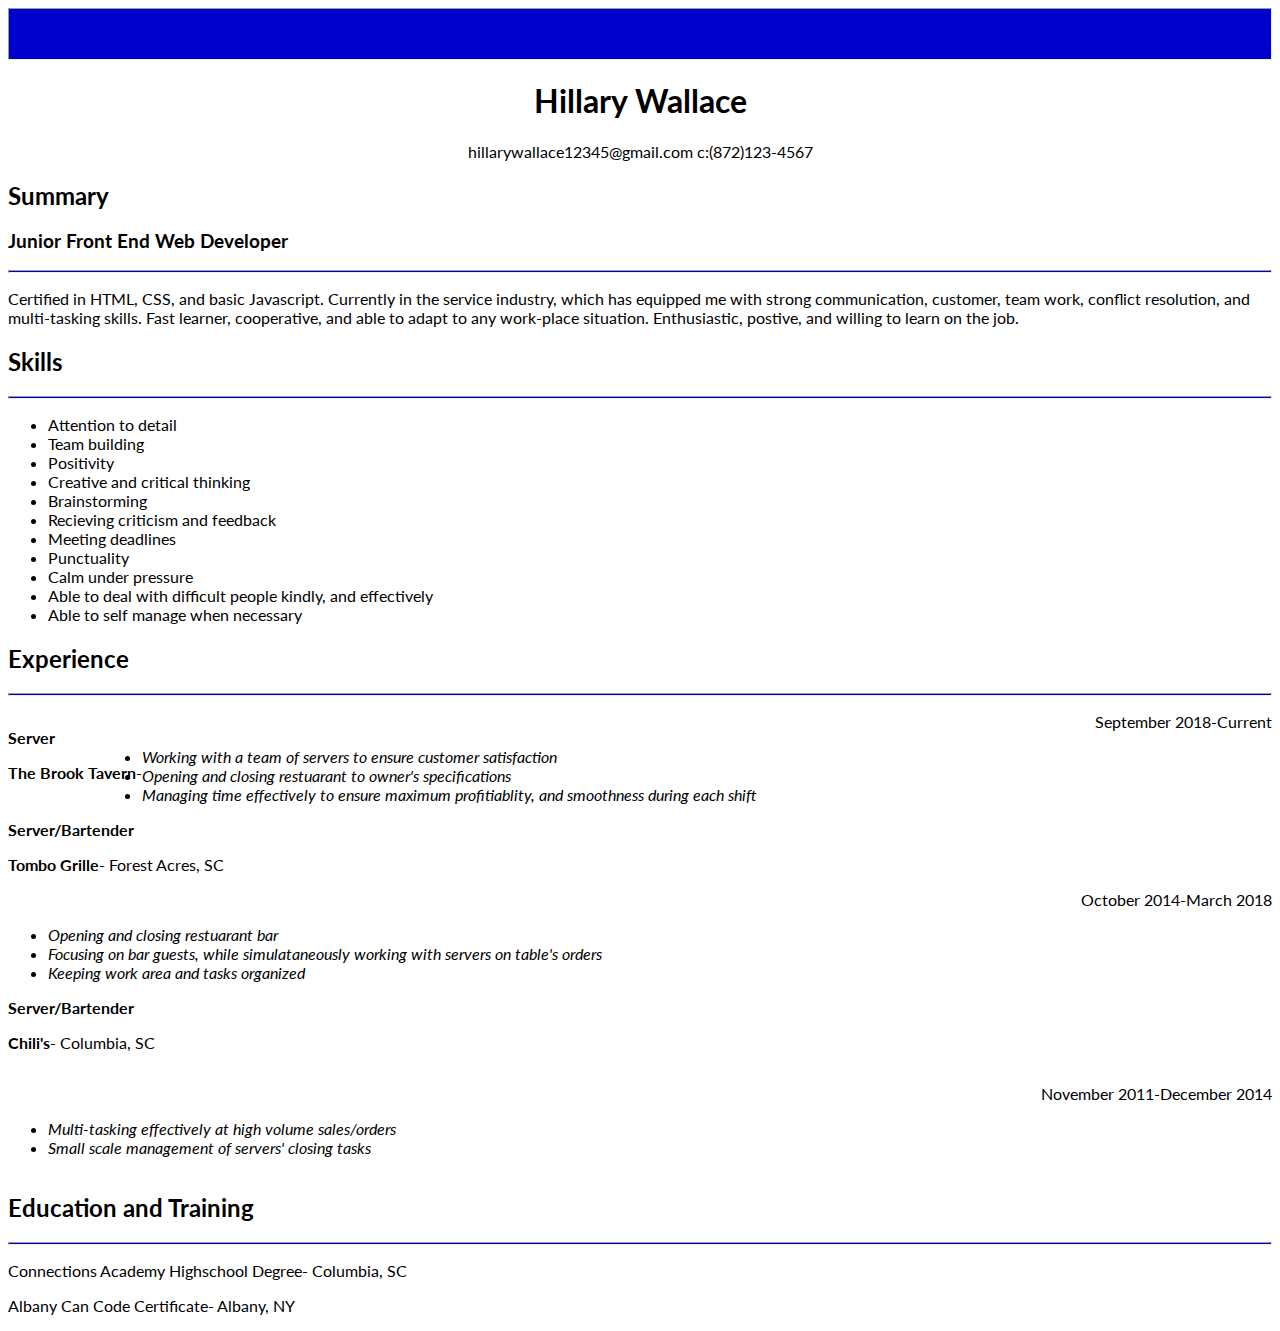
==== resume.html @ 513c8594 "added new css file and moved resume back to resume.html" ====
<!DOCTYPE html>
<html lang="en" dir="ltr">
  <head>
    <meta charset="utf-8">
    <title>My Resume</title>
    <link rel="stylesheet" href="css/style.css">
  </head>

  <body>
    <hr class="top">
    <div>
      <center><h1 class="header">Hillary Wallace</h1></center>
    </div>

    <div>
      <p align="center">hillarywallace12345@gmail.com c:(872)123-4567</p>
    </div>

    <section>
      <header>
        <h2 class="header">Summary</h2>
        <h3 class="header">Junior Front End Web Developer</h3>
      </header>
      <hr>
      <p class="paragraph">Certified in HTML, CSS, and basic Javascript. Currently in the service industry, which has equipped me with strong communication, customer, team work, conflict resolution, and multi-tasking skills. Fast learner, cooperative, and able to adapt to any work-place situation. Enthusiastic, postive, and willing to learn on the job.</p>
    </section>

    <section>
      <header>
        <h2 class="header">Skills</h2>
        <hr>
        <ul>
          <li>Attention to detail</li>
          <li>Team building</li>
          <li>Positivity</li>
          <li>Creative and critical thinking</li>
          <li>Brainstorming</li>
          <li>Recieving criticism and feedback</li>
          <li>Meeting deadlines</li>
          <li>Punctuality</li>
          <li>Calm under pressure</li>
          <li>Able to deal with difficult people kindly, and effectively</li>
          <li>Able to self manage when necessary</li>
        </ul>
      </header>
    </section>

    <section class="clear-all">
      <header>
        <h2 class="header">Experience</h2>
      </header>
        <hr>
        <div class="position-date">
        <span class="left">
          <p><strong>Server</strong></p>
          <p><strong>The Brook Tavern</strong>- </p>
        </span>
        <p align="right">September 2018-Current</p>
      </div>
        <ul>
          <li class="jobs">Working with a team of servers to ensure customer satisfaction</li>
          <li class="jobs">Opening and closing restuarant to owner's specifications</li>
          <li class="jobs">Managing time effectively to ensure maximum profitiablity, and smoothness during each shift</li>
        </ul>


      <p><strong>Server/Bartender</strong></p>
      <p><strong>Tombo Grille</strong>- Forest Acres, SC</p>
      <div class="position-date">
        <p align="right"> October 2014-March 2018</p>
        <ul>
          <li class="jobs">Opening and closing restuarant bar</li>
          <li class="jobs">Focusing on bar guests, while simulataneously working with servers on table's orders</li>
          <li class="jobs">Keeping work area and tasks organized</li>
        </ul>
      </div>

      <p><strong>Server/Bartender</strong></p>
      <p><strong>Chili's</strong>- Columbia, SC</p>
      <div class="postion-date">
        <p align="right">November 2011-December 2014</p>
        <ul>
          <li class="jobs">Multi-tasking effectively at high volume sales/orders</li>
          <li class="jobs">Small scale management of servers' closing tasks</li>
        </ul>
      </div>

   </section>

    <section>
      <header>
        <h2 class="header">Education and Training</h2>
      </header>
      <hr>
      <p>Connections Academy Highschool Degree- Columbia, SC</p>
      <p>Albany Can Code Certificate- Albany, NY</p>
    </section>

  </body>
</html>
---- css/style.css ----
@import url('https://fonts.googleapis.com/css?family=Lato');
  body{
    font-family: Lato, sans-serif;
  }
  hr{
    background-color: mediumblue;
    height: 1px;
  }
  .top{
    background-color: mediumblue;
    height: 50px;
  }
  .jobs{
    font-style:italic;
  }

  .position-date span{
    display: inline-block;
  }

  .postion-date{
    overflow: hidden;
  }

  .right{
    float: right;
  }

  .left{
    float:left;
  }
  .clear-all{
    clear:both;
  }
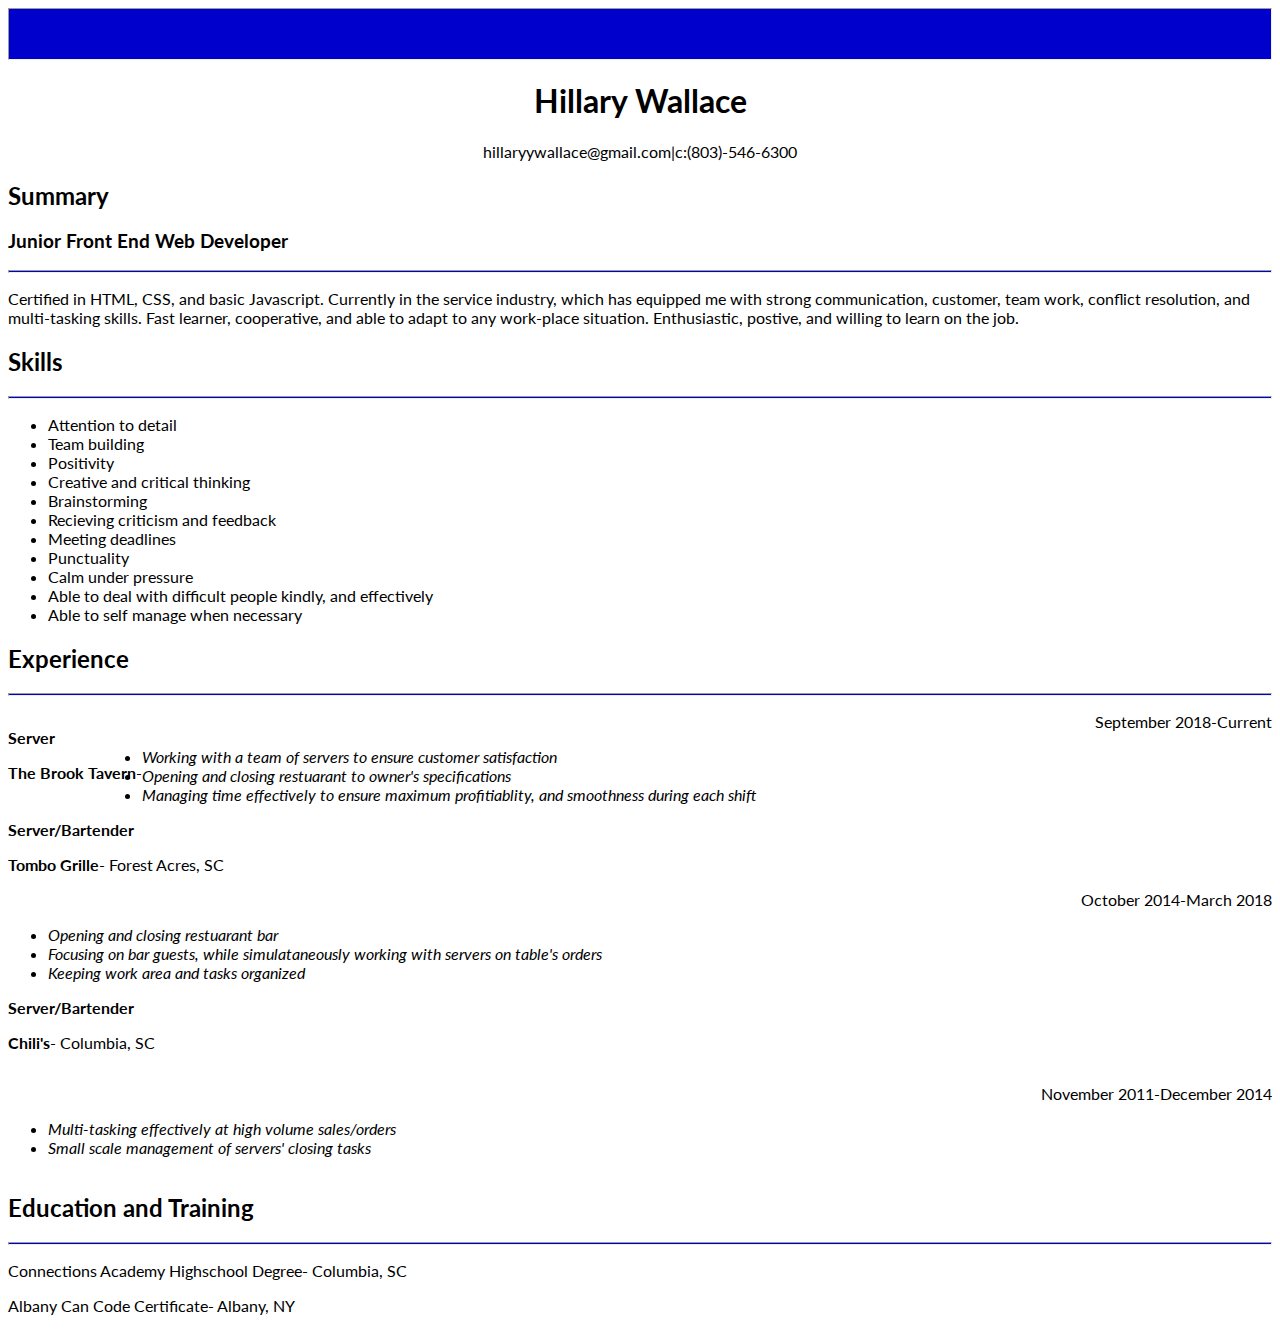
==== commit 8cff17db: "finished up!" ====
--- a/resume.html
+++ b/resume.html
@@ -13,7 +13,7 @@
     </div>
 
     <div>
-      <p align="center">hillarywallace12345@gmail.com c:(872)123-4567</p>
+      <p align="center">hillaryywallace@gmail.com|c:(803)-546-6300 </p>
     </div>
 
     <section>
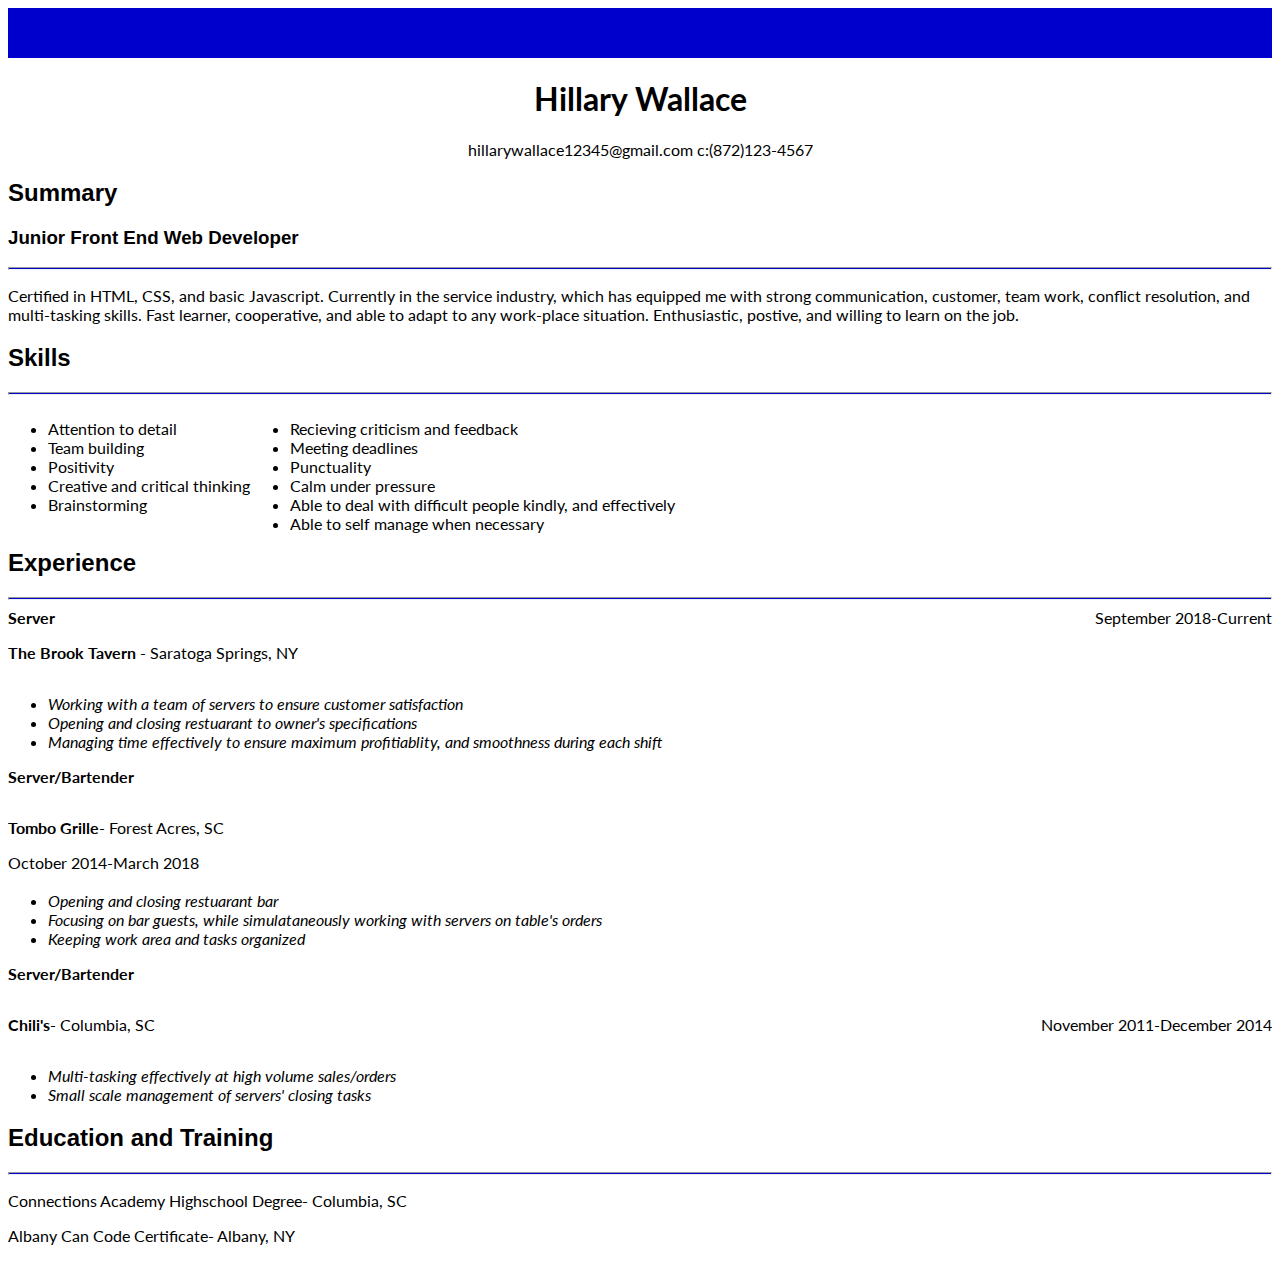
==== commit d06ca792: "added to-do list and fixed resume layout" ====
--- a/resume.html
+++ b/resume.html
@@ -7,13 +7,110 @@
   </head>
 
   <body>
-    <hr class="top">
+
+    <div id="top"></div>
+    <header id="main-header">
+      <h1>Hillary Wallace</h1>
+      <p align="center">hillarywallace12345@gmail.com c:(872)123-4567</p>
+    </header>
+
+    <section>
+      <header>
+        <h2>Summary</h2>
+        <h3>Junior Front End Web Developer</h3>
+      </header>
+      <hr>
+      <p>Certified in HTML, CSS, and basic Javascript. Currently in the service industry, which has equipped me with strong communication, customer, team work, conflict resolution, and multi-tasking skills. Fast learner, cooperative, and able to adapt to any work-place situation. Enthusiastic, postive, and willing to learn on the job.</p>
+    </section>
+
+    <section>
+      <header>
+        <h2 class="header">Skills</h2>
+        <hr>
+      </header>
+      <div class="left skills-list">
+        <ul>
+          <li>Attention to detail</li>
+          <li>Team building</li>
+          <li>Positivity</li>
+          <li>Creative and critical thinking</li>
+          <li>Brainstorming</li>
+        </ul>
+      </div>
+      <div class="left">
+        <ul>
+          <li>Recieving criticism and feedback</li>
+          <li>Meeting deadlines</li>
+          <li>Punctuality</li>
+          <li>Calm under pressure</li>
+          <li>Able to deal with difficult people kindly, and effectively</li>
+          <li>Able to self manage when necessary</li>
+        </ul>
+      </div>
+    </section>
+
+    <section class="clear-both">
+      <header>
+        <h2>Experience</h2>
+      </header>
+      <hr>
+      <div class="position-date">
+        <span class="left">
+          <strong>Server</strong><br>
+          <p><strong>The Brook Tavern</strong> - Saratoga Springs, NY</p>
+        </span>
+        <span class="right">September 2018-Current</span>
+      </div>
+      <ul class="jobs">
+        <li>Working with a team of servers to ensure customer satisfaction</li>
+        <li>Opening and closing restuarant to owner's specifications</li>
+        <li>Managing time effectively to ensure maximum profitiablity, and smoothness during each shift</li>
+      </ul>
+
+
+      <p><strong>Server/Bartender</strong></p>
+      <div class="position-date">
+        <span class="left">
+          <p><strong>Tombo Grille</strong>- Forest Acres, SC</p>
+        <span>
+          <span class="right"> October 2014-March 2018</span>
+      </div>
+          <ul class="jobs">
+            <li>Opening and closing restuarant bar</li>
+            <li>Focusing on bar guests, while simulataneously working with servers on table's orders</li>
+            <li>Keeping work area and tasks organized</li>
+          </ul>
+
+
+      <p><strong>Server/Bartender</strong></p>
+      <div class="position-date">
+        <span class="left">
+          <p><strong>Chili's</strong>- Columbia, SC</p>
+        </span>
+      <span class="right"><p>November 2011-December 2014</p></span>
+    </div>
+        <ul class="jobs">
+          <li>Multi-tasking effectively at high volume sales/orders</li>
+          <li>Small scale management of servers' closing tasks</li>
+        </ul>
+
+   </section>
+
+    <section>
+      <header>
+        <h2 class="header">Education and Training</h2>
+      </header>
+      <hr>
+      <p>Connections Academy Highschool Degree- Columbia, SC</p>
+      <p>Albany Can Code Certificate- Albany, NY</p>
+    </section>
+    <!-- <hr class="top">
     <div>
       <center><h1 class="header">Hillary Wallace</h1></center>
     </div>
 
     <div>
-      <p align="center">hillaryywallace@gmail.com|c:(803)-546-6300 </p>
+      <p class="contact">hillaryywallace@gmail.com|c:(803)-546-6300 </p>
     </div>
 
     <section>
@@ -55,7 +152,7 @@
           <p><strong>Server</strong></p>
           <p><strong>The Brook Tavern</strong>- </p>
         </span>
-        <p align="right">September 2018-Current</p>
+        <p class="right">September 2018-Current</p>
       </div>
         <ul>
           <li class="jobs">Working with a team of servers to ensure customer satisfaction</li>
@@ -94,7 +191,7 @@
       <hr>
       <p>Connections Academy Highschool Degree- Columbia, SC</p>
       <p>Albany Can Code Certificate- Albany, NY</p>
-    </section>
+    </section> -->
 
   </body>
 </html>
--- a/css/style.css
+++ b/css/style.css
@@ -1,4 +1,56 @@
-@import url('https://fonts.googleapis.com/css?family=Lato');
+@import url('https://fonts.googleapis.com/css?family=Lato|');
+       body{
+         font-family: Lato, sans-serif;
+       }
+       #main-header h1 {
+         font-family: 'Lato', sans-serif;
+         text-align: center;
+       }
+       hr{
+         background-color: mediumblue;
+         height: 1px;
+       }
+       #top {
+         background-color: mediumblue;
+         height: 50px;
+         width: 100%;
+       }
+       h1, h2, h3, h4, h5, h6 {
+         font-family: sans-serif;
+       }
+       .jobs {
+         font-style:italic;
+       }
+       .position-date {
+         width: 100%;
+         display: block;
+         overflow: hidden;
+       }
+       .position-date span {
+         display: inline-block;
+       }
+       .border {
+         border: 1px solid black;
+       }
+       .left {
+         float: left;
+       }
+       .right {
+         float: right;
+       }
+       .clear-both {
+         clear: both;
+       }
+       .skills-list {
+         padding: 0;
+       }
+
+
+
+
+
+
+/* @import url('https://fonts.googleapis.com/css?family=Lato');
   body{
     font-family: Lato, sans-serif;
   }
@@ -6,6 +58,11 @@
     background-color: mediumblue;
     height: 1px;
   }
+
+  .contact{
+    text-align: center;
+  }
+
   .top{
     background-color: mediumblue;
     height: 50px;
@@ -31,4 +88,4 @@
   }
   .clear-all{
     clear:both;
-  }
+  } */
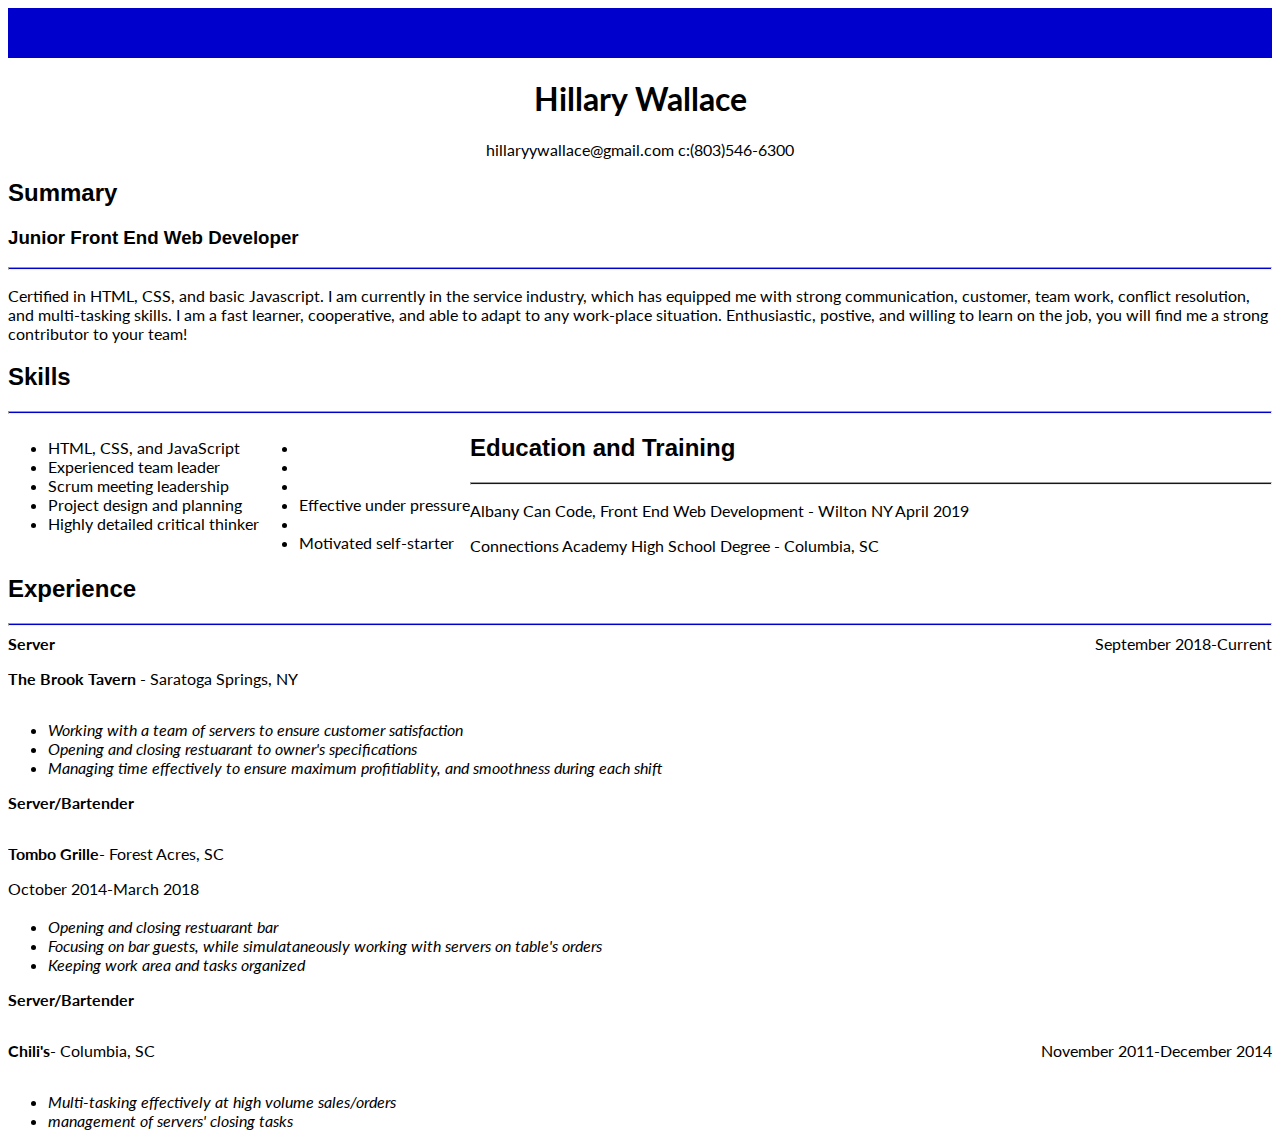
==== commit 6cc0c74c: "fixed resume" ====
--- a/resume.html
+++ b/resume.html
@@ -11,7 +11,7 @@
     <div id="top"></div>
     <header id="main-header">
       <h1>Hillary Wallace</h1>
-      <p align="center">hillarywallace12345@gmail.com c:(872)123-4567</p>
+      <p align="center">hillaryywallace@gmail.com c:(803)546-6300</p>
     </header>
 
     <section>
@@ -20,7 +20,7 @@
         <h3>Junior Front End Web Developer</h3>
       </header>
       <hr>
-      <p>Certified in HTML, CSS, and basic Javascript. Currently in the service industry, which has equipped me with strong communication, customer, team work, conflict resolution, and multi-tasking skills. Fast learner, cooperative, and able to adapt to any work-place situation. Enthusiastic, postive, and willing to learn on the job.</p>
+      <p>Certified in HTML, CSS, and basic Javascript. I am currently in the service industry, which has equipped me with strong communication, customer, team work, conflict resolution, and multi-tasking skills. I am a fast learner, cooperative, and able to adapt to any work-place situation. Enthusiastic, postive, and willing to learn on the job, you will find me a strong contributor to your team!</p>
     </section>
 
     <section>
@@ -30,24 +30,36 @@
       </header>
       <div class="left skills-list">
         <ul>
-          <li>Attention to detail</li>
-          <li>Team building</li>
-          <li>Positivity</li>
-          <li>Creative and critical thinking</li>
-          <li>Brainstorming</li>
+          <li>HTML, CSS, and JavaScript</li>
+          <li>Experienced team leader</li>
+          <li>Scrum meeting leadership</li>
+          <li>Project design and planning</li>
+          <li>Highly detailed critical thinker</li>
         </ul>
       </div>
       <div class="left">
         <ul>
-          <li>Recieving criticism and feedback</li>
-          <li>Meeting deadlines</li>
-          <li>Punctuality</li>
-          <li>Calm under pressure</li>
-          <li>Able to deal with difficult people kindly, and effectively</li>
-          <li>Able to self manage when necessary</li>
+          <li></li>
+          <li></li>
+          <li></li>
+          <li>Effective under pressure</li>
+          <li></li>
+          <li>Motivated self-starter</li>
         </ul>
       </div>
     </section>
+
+      <div>
+        <section>
+          <header>
+            <h2 class="header">Education and Training</h2>
+          </header>
+          <hr>
+          <p>Albany Can Code, Front End Web Development - Wilton NY April 2019 </p>
+          <p>Connections Academy High School Degree - Columbia, SC</p>
+        </section>
+      </div>
+
 
     <section class="clear-both">
       <header>
@@ -91,107 +103,10 @@
     </div>
         <ul class="jobs">
           <li>Multi-tasking effectively at high volume sales/orders</li>
-          <li>Small scale management of servers' closing tasks</li>
-        </ul>
-
-   </section>
-
-    <section>
-      <header>
-        <h2 class="header">Education and Training</h2>
-      </header>
-      <hr>
-      <p>Connections Academy Highschool Degree- Columbia, SC</p>
-      <p>Albany Can Code Certificate- Albany, NY</p>
-    </section>
-    <!-- <hr class="top">
-    <div>
-      <center><h1 class="header">Hillary Wallace</h1></center>
-    </div>
-
-    <div>
-      <p class="contact">hillaryywallace@gmail.com|c:(803)-546-6300 </p>
-    </div>
-
-    <section>
-      <header>
-        <h2 class="header">Summary</h2>
-        <h3 class="header">Junior Front End Web Developer</h3>
-      </header>
-      <hr>
-      <p class="paragraph">Certified in HTML, CSS, and basic Javascript. Currently in the service industry, which has equipped me with strong communication, customer, team work, conflict resolution, and multi-tasking skills. Fast learner, cooperative, and able to adapt to any work-place situation. Enthusiastic, postive, and willing to learn on the job.</p>
-    </section>
-
-    <section>
-      <header>
-        <h2 class="header">Skills</h2>
-        <hr>
-        <ul>
-          <li>Attention to detail</li>
-          <li>Team building</li>
-          <li>Positivity</li>
-          <li>Creative and critical thinking</li>
-          <li>Brainstorming</li>
-          <li>Recieving criticism and feedback</li>
-          <li>Meeting deadlines</li>
-          <li>Punctuality</li>
-          <li>Calm under pressure</li>
-          <li>Able to deal with difficult people kindly, and effectively</li>
-          <li>Able to self manage when necessary</li>
-        </ul>
-      </header>
-    </section>
-
-    <section class="clear-all">
-      <header>
-        <h2 class="header">Experience</h2>
-      </header>
-        <hr>
-        <div class="position-date">
-        <span class="left">
-          <p><strong>Server</strong></p>
-          <p><strong>The Brook Tavern</strong>- </p>
-        </span>
-        <p class="right">September 2018-Current</p>
-      </div>
-        <ul>
-          <li class="jobs">Working with a team of servers to ensure customer satisfaction</li>
-          <li class="jobs">Opening and closing restuarant to owner's specifications</li>
-          <li class="jobs">Managing time effectively to ensure maximum profitiablity, and smoothness during each shift</li>
+          <li>management of servers' closing tasks</li>
         </ul>
 
 
-      <p><strong>Server/Bartender</strong></p>
-      <p><strong>Tombo Grille</strong>- Forest Acres, SC</p>
-      <div class="position-date">
-        <p align="right"> October 2014-March 2018</p>
-        <ul>
-          <li class="jobs">Opening and closing restuarant bar</li>
-          <li class="jobs">Focusing on bar guests, while simulataneously working with servers on table's orders</li>
-          <li class="jobs">Keeping work area and tasks organized</li>
-        </ul>
-      </div>
-
-      <p><strong>Server/Bartender</strong></p>
-      <p><strong>Chili's</strong>- Columbia, SC</p>
-      <div class="postion-date">
-        <p align="right">November 2011-December 2014</p>
-        <ul>
-          <li class="jobs">Multi-tasking effectively at high volume sales/orders</li>
-          <li class="jobs">Small scale management of servers' closing tasks</li>
-        </ul>
-      </div>
-
-   </section>
-
-    <section>
-      <header>
-        <h2 class="header">Education and Training</h2>
-      </header>
-      <hr>
-      <p>Connections Academy Highschool Degree- Columbia, SC</p>
-      <p>Albany Can Code Certificate- Albany, NY</p>
-    </section> -->
 
   </body>
 </html>
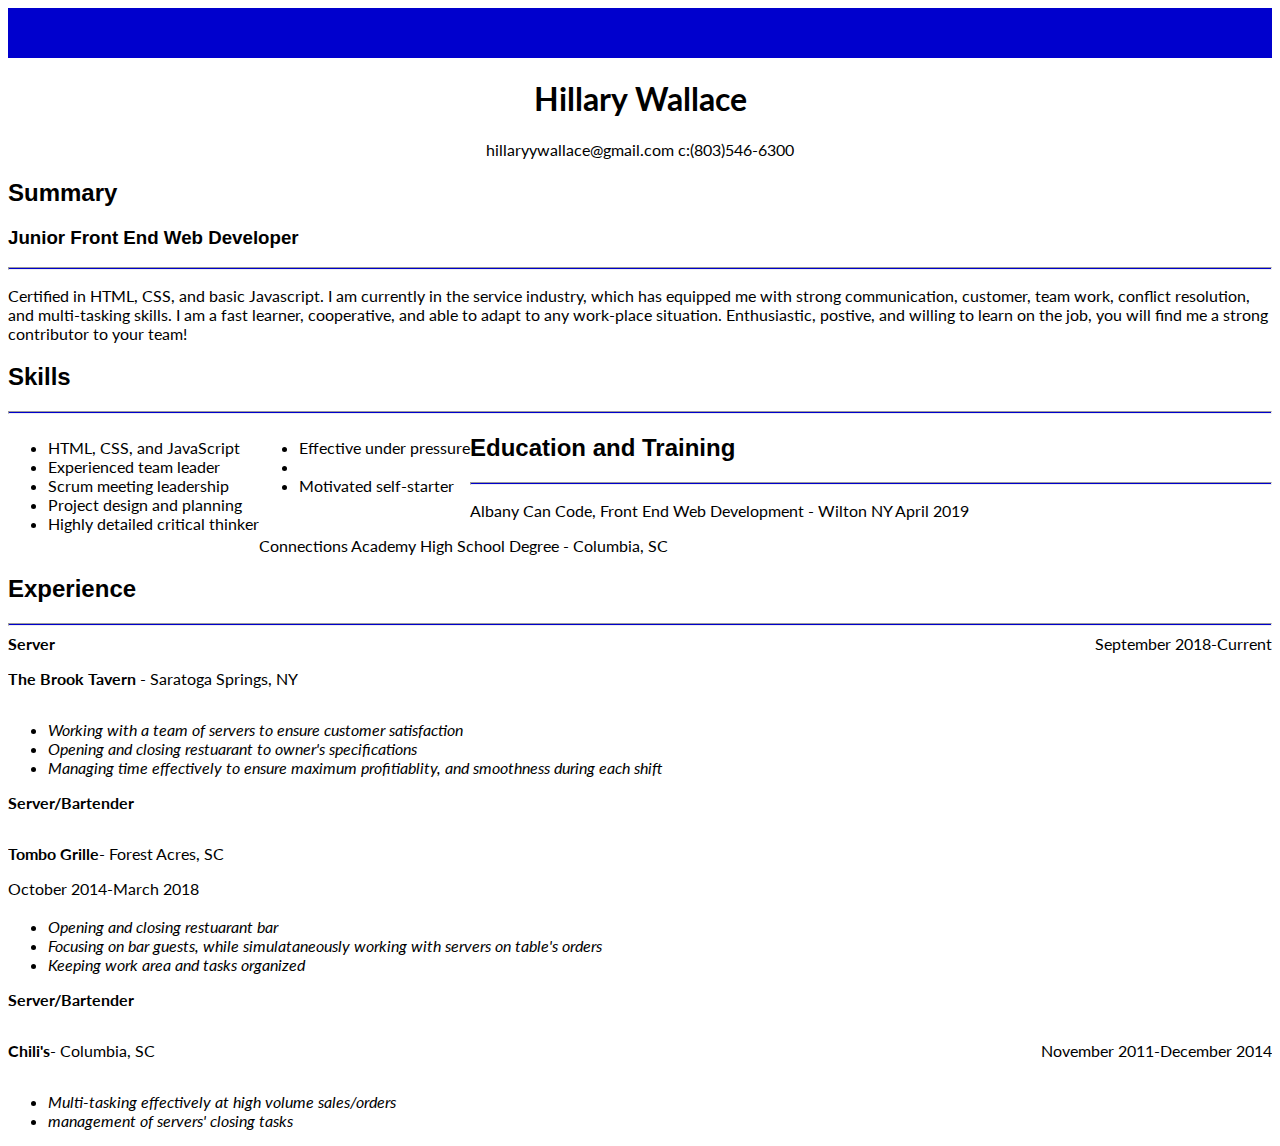
==== commit 05b9f018: "fixed resume" ====
--- a/resume.html
+++ b/resume.html
@@ -39,9 +39,6 @@
       </div>
       <div class="left">
         <ul>
-          <li></li>
-          <li></li>
-          <li></li>
           <li>Effective under pressure</li>
           <li></li>
           <li>Motivated self-starter</li>
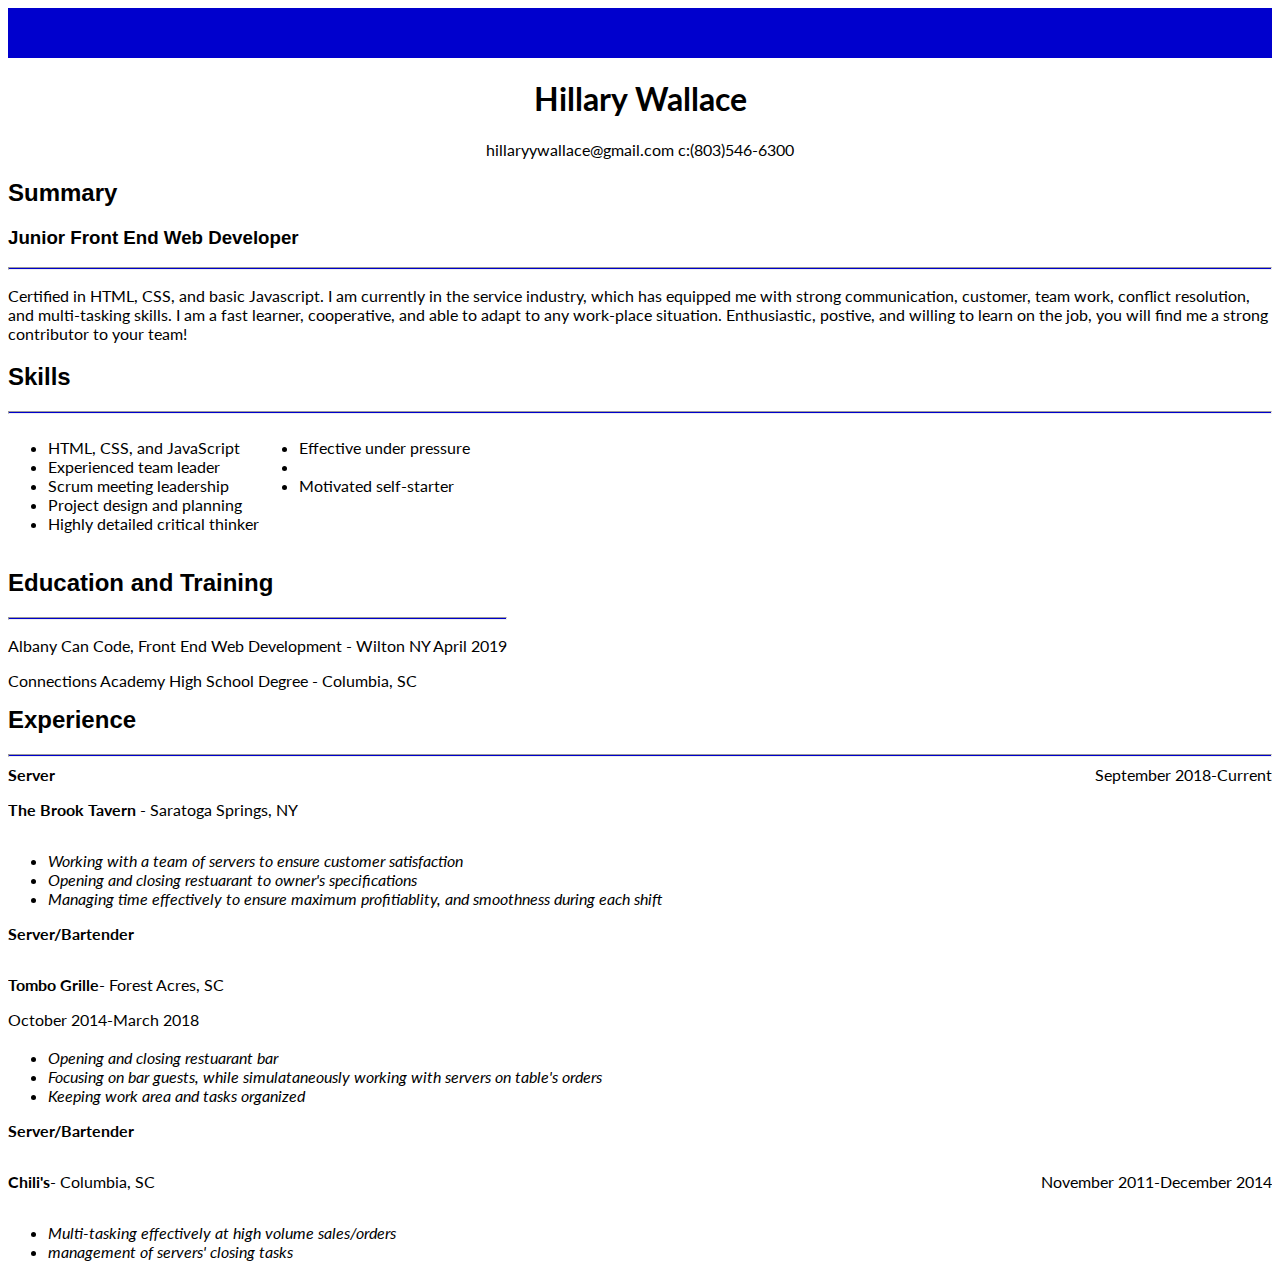
==== commit 1e8a14eb: "floated education left" ====
--- a/resume.html
+++ b/resume.html
@@ -46,7 +46,7 @@
       </div>
     </section>
 
-      <div>
+      <div class="left clear-both">
         <section>
           <header>
             <h2 class="header">Education and Training</h2>
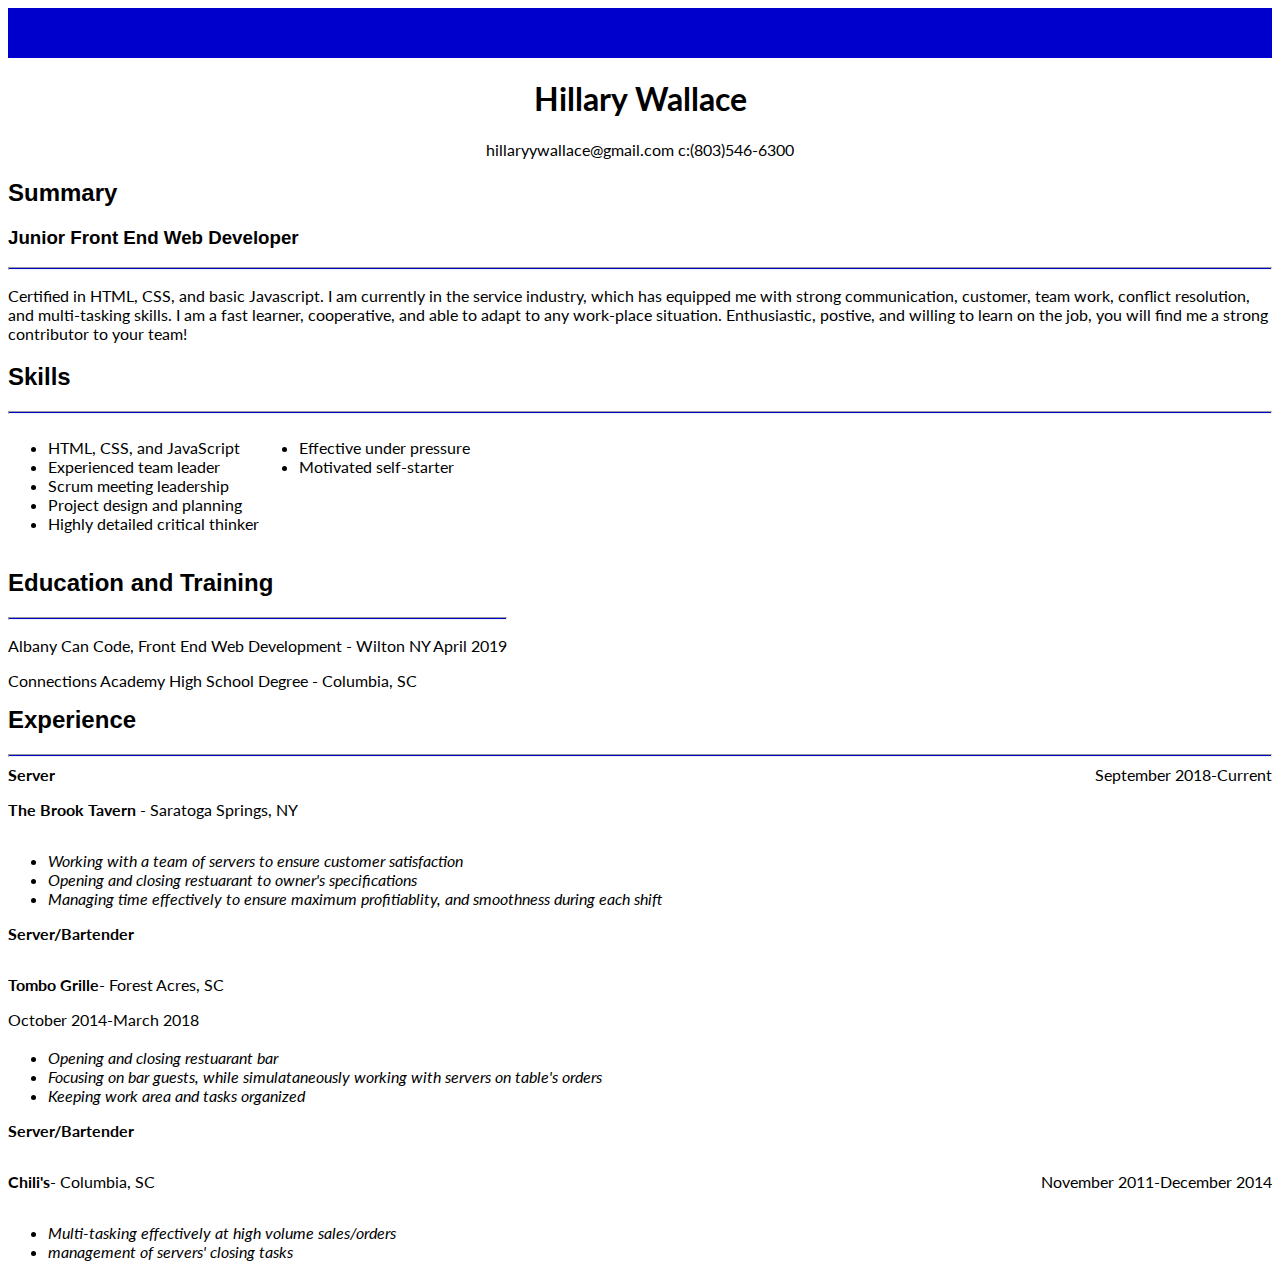
==== commit f9a28fa1: "padding around edges" ====
--- a/resume.html
+++ b/resume.html
@@ -7,6 +7,8 @@
   </head>
 
   <body>
+<div id="page-wrap">
+
 
     <div id="top"></div>
     <header id="main-header">
@@ -40,7 +42,6 @@
       <div class="left">
         <ul>
           <li>Effective under pressure</li>
-          <li></li>
           <li>Motivated self-starter</li>
         </ul>
       </div>
@@ -103,7 +104,7 @@
           <li>management of servers' closing tasks</li>
         </ul>
 
-
+</div>
 
   </body>
 </html>
--- a/css/style.css
+++ b/css/style.css
@@ -1,4 +1,10 @@
 @import url('https://fonts.googleapis.com/css?family=Lato|');
+
+      #page-wrap{
+        max-width: 1400px;
+        margin: auto;
+      }
+
        body{
          font-family: Lato, sans-serif;
        }
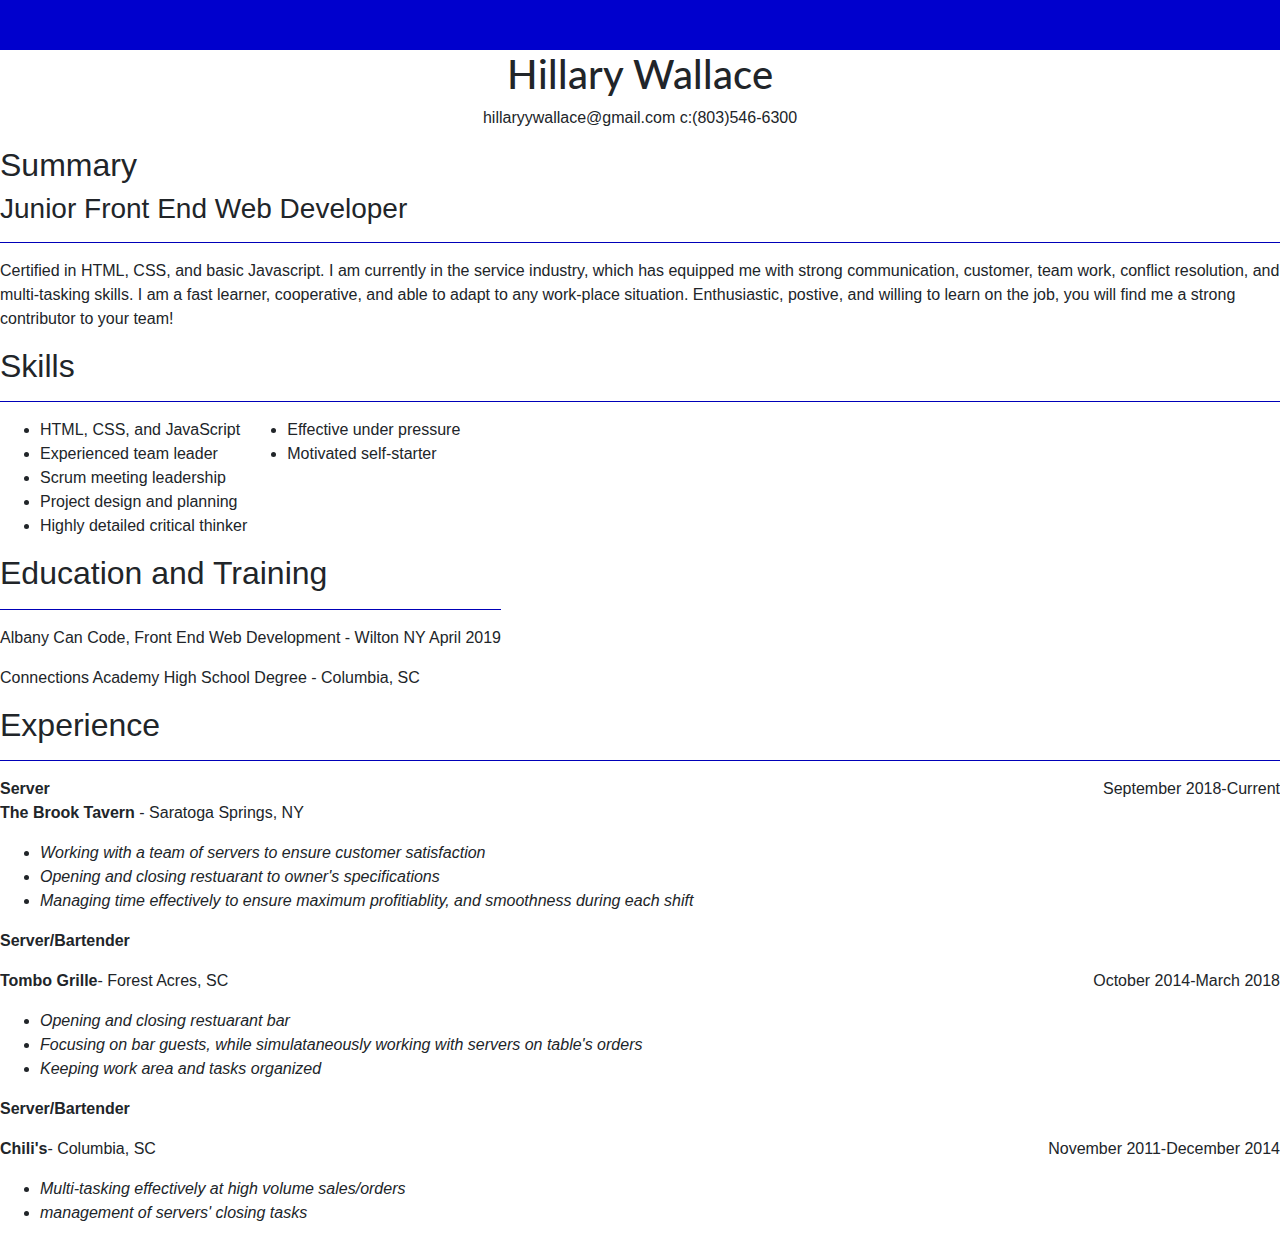
==== commit 36e8a394: "queries" ====
--- a/resume.html
+++ b/resume.html
@@ -4,7 +4,14 @@
     <meta charset="utf-8">
     <title>My Resume</title>
     <link rel="stylesheet" href="css/style.css">
+
+    <meta name="viewport" content="width=device-width, initial-scale=1, shrink-to-fit=no">
+    <link rel="stylesheet"
+          href="https://stackpath.bootstrapcdn.com/bootstrap/4.3.1/css/bootstrap.min.css"
+          integrity="sha384-ggOyR0iXCbMQv3Xipma34MD+dH/1fQ784/j6cY/iJTQUOhcWr7x9JvoRxT2MZw1T"
+          crossorigin="anonymous">
   </head>
+
 
   <body>
 <div id="page-wrap">
@@ -82,7 +89,7 @@
       <div class="position-date">
         <span class="left">
           <p><strong>Tombo Grille</strong>- Forest Acres, SC</p>
-        <span>
+        </span>
           <span class="right"> October 2014-March 2018</span>
       </div>
           <ul class="jobs">
--- a/css/style.css
+++ b/css/style.css
@@ -1,7 +1,7 @@
 @import url('https://fonts.googleapis.com/css?family=Lato|');
 
       #page-wrap{
-        max-width: 1400px;
+        max-width: 1450px;
         margin: auto;
       }
 
